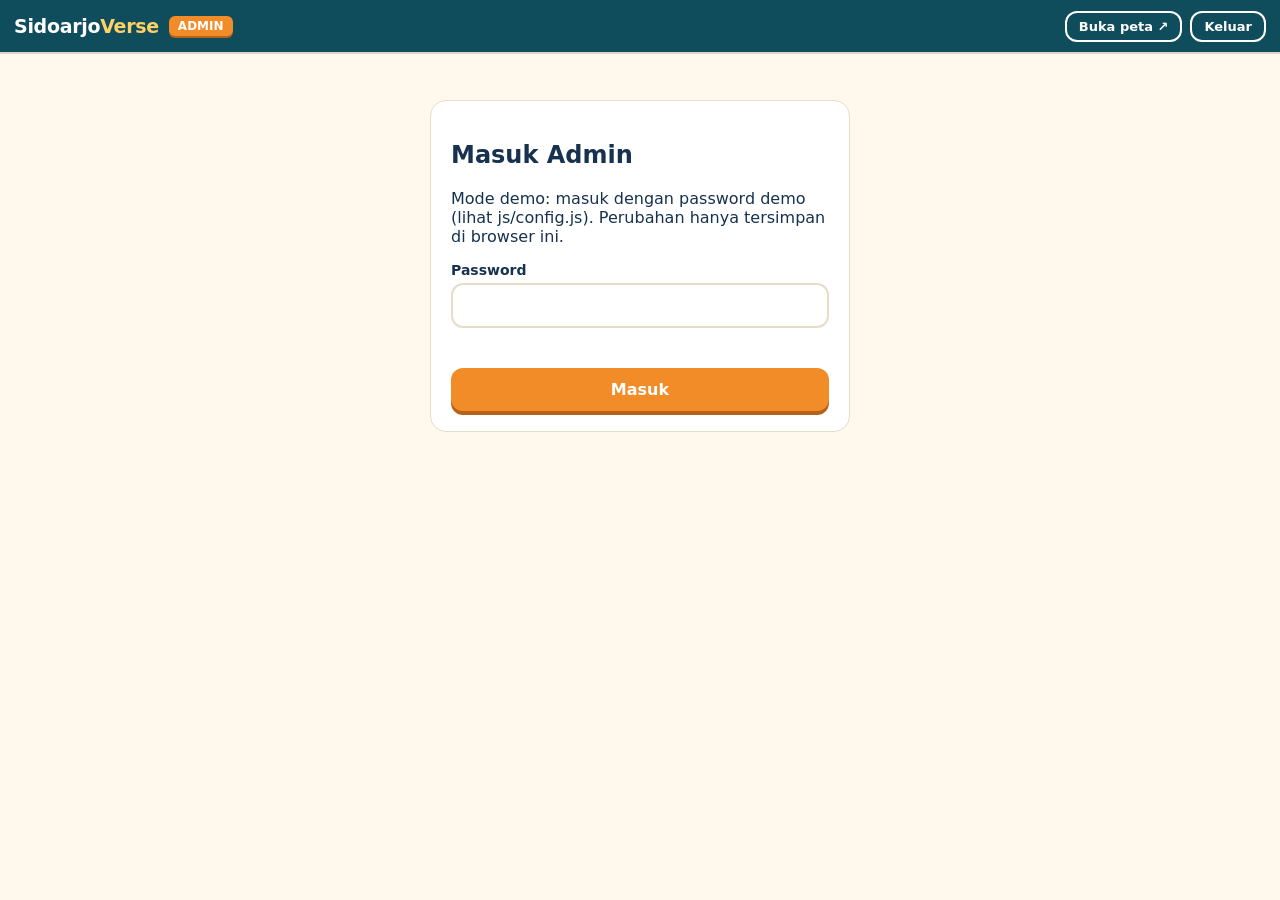
==== admin.html @ f567a107 "SidoarjoVerse: peta kota 3D, KTP warga, klasemen kecamatan, donasi, panel admin, skema Supabase Co-A" ====
<!doctype html>
<html lang="id">
<head>
<meta charset="utf-8">
<meta name="viewport" content="width=device-width, initial-scale=1">
<meta name="robots" content="noindex">
<title>Panel Admin — SidoarjoVerse</title>
<link rel="icon" href="icon.svg" type="image/svg+xml">
<link rel="stylesheet" href="css/style.css">
<link rel="stylesheet" href="css/admin.css">
</head>
<body class="admin">
<header class="top">
  <div class="brand"><span class="logo">Sidoarjo<b>Verse</b></span><span class="day">ADMIN</span></div>
  <div class="hd-act"><a href="index.html" target="_blank" class="btn ghost kecil">Buka peta ↗</a><button id="keluar" class="btn ghost kecil" hidden>Keluar</button></div>
</header>

<main class="adm">
  <section id="login" class="kotak">
    <h2>Masuk Admin</h2>
    <p class="sub" id="loginInfo"></p>
    <div class="fld" id="fldEmail"><label for="lEmail">Email</label><input id="lEmail" class="inp" type="email" autocomplete="username"></div>
    <div class="fld"><label for="lPass">Password</label><input id="lPass" class="inp" type="password" autocomplete="current-password"></div>
    <div class="err" id="lErr"></div>
    <button class="btn oren full" id="lMasuk">Masuk</button>
  </section>

  <section id="panel" hidden>
    <nav class="atabs">
      <button data-s="umum" class="on">Umum</button>
      <button data-s="bangunan">Bangunan</button>
      <button data-s="info">Info</button>
      <button data-s="donasi">Donasi</button>
      <button data-s="maskot">Maskot</button>
      <button data-s="warga">Warga</button>
      <button data-s="data">Data</button>
    </nav>
    <div id="isi"></div>
  </section>
</main>

<div class="simpanbar" id="simpanbar" hidden>
  <span id="status">Ada perubahan yang belum disimpan.</span>
  <button class="btn oren" id="simpan">💾 Simpan &amp; Publikasikan</button>
</div>

<script type="module" src="js/admin.js"></script>
</body>
</html>
---- css/style.css ----
:root {
  --teal: #0f4c5c; --teal2: #14697d; --oren: #f28c28; --kuning: #ffd166;
  --krem: #fff8ec; --ink: #16324f; --abu: #6b7a89; --garis: #e7dcc8;
  --tab-h: 64px; --top-h: 52px; --tick-h: 28px;
  --safe-b: env(safe-area-inset-bottom, 0px);
}
* { box-sizing: border-box; }
html, body { margin: 0; height: 100%; }
body {
  font-family: system-ui, -apple-system, "Segoe UI", Roboto, sans-serif; color: var(--ink); background: var(--krem);
  overflow: hidden; -webkit-tap-highlight-color: transparent;
}
button { font: inherit; cursor: pointer; }

/* header */
.top {
  position: fixed; inset: 0 0 auto 0; height: var(--top-h); z-index: 20;
  display: flex; align-items: center; justify-content: space-between; padding: 0 14px;
  background: var(--teal); color: #fff; box-shadow: 0 2px 0 rgba(0,0,0,.15);
}
.brand { display: flex; align-items: center; gap: 10px; }
.logo { font-weight: 900; font-size: 19px; letter-spacing: -.3px; }
.logo b { color: var(--kuning); }
.day { background: var(--oren); color: #fff; font-weight: 800; font-size: 12px; padding: 3px 9px; border-radius: 6px; box-shadow: 0 2px 0 #b8611a; }
.clock { display: flex; flex-direction: column; align-items: flex-end; font-size: 12px; line-height: 1.25; }
.phase { font-weight: 800; font-size: 10px; letter-spacing: .6px; background: rgba(255,255,255,.18); padding: 1px 7px; border-radius: 10px; margin-top: 2px; }

.ticker { position: fixed; top: var(--top-h); left: 0; right: 0; height: var(--tick-h); z-index: 19; background: var(--kuning); overflow: hidden; border-bottom: 2px solid #e0ae3a; }
.ticker-track { display: inline-flex; gap: 48px; white-space: nowrap; line-height: var(--tick-h); font-size: 13px; font-weight: 700; color: #4a3500; padding-left: 100%; animation: jalan 40s linear infinite; }
@keyframes jalan { to { transform: translateX(-100%); } }
@media (prefers-reduced-motion: reduce) { .ticker-track { animation-duration: 0s; padding-left: 12px; } }

/* stage */
.stage { position: fixed; top: calc(var(--top-h) + var(--tick-h)); bottom: calc(var(--tab-h) + var(--safe-b)); left: 0; right: 0; }
.view { position: absolute; inset: 0; display: none; }
.view.active { display: block; }
#map { width: 100%; height: 100%; display: block; touch-action: none; outline: none; }

.warga-card {
  position: absolute; top: 12px; left: 12px; background: var(--krem); border: 2px solid var(--teal); border-radius: 12px;
  padding: 8px 14px 6px; box-shadow: 0 4px 0 var(--teal); min-width: 150px;
}
.warga-card .lbl { font-size: 11px; font-weight: 800; letter-spacing: 1.5px; color: var(--teal2); }
.warga-card .num { font-size: 30px; font-weight: 900; line-height: 1.05; font-variant-numeric: tabular-nums; }
.warga-card .upd { font-size: 11px; color: var(--abu); }

.zoom { position: absolute; top: 12px; right: 12px; display: flex; flex-direction: column; gap: 8px; }
.zoom button {
  width: 44px; height: 44px; border-radius: 12px; border: 2px solid var(--teal); background: var(--krem);
  font-size: 24px; font-weight: 800; color: var(--teal); box-shadow: 0 3px 0 var(--teal);
}
.zoom button:active { transform: translateY(2px); box-shadow: 0 1px 0 var(--teal); }
#cariCak { font-size: 20px; color: var(--oren); }

.cta {
  position: absolute; left: 50%; bottom: 46px; transform: translateX(-50%); border: 0; border-radius: 999px;
  background: var(--oren); color: #fff; font-weight: 800; padding: 11px 20px; box-shadow: 0 4px 0 #b8611a; white-space: nowrap;
}
.cta[hidden] { display: none; }
.hint {
  position: absolute; left: 50%; bottom: 12px; transform: translateX(-50%); background: rgba(15,76,92,.85); color: #fff;
  font-size: 12px; padding: 6px 12px; border-radius: 999px; white-space: nowrap; transition: opacity .6s; pointer-events: none; max-width: 94vw; overflow: hidden; text-overflow: ellipsis;
}
.hint.hide { opacity: 0; }

.card {
  position: absolute; left: 12px; right: 12px; bottom: 12px; max-width: 420px; margin: 0 auto; background: var(--krem);
  border: 2px solid var(--teal); border-radius: 16px; padding: 16px 16px 14px; box-shadow: 0 5px 0 var(--teal); z-index: 5;
  max-height: 60%; overflow: auto; animation: naik .18s ease-out;
}
@keyframes naik { from { transform: translateY(16px); opacity: 0; } }
.card[hidden] { display: none; }
.card-x { position: absolute; top: 6px; right: 8px; border: 0; background: none; font-size: 26px; color: var(--abu); line-height: 1; }
.card h3 { margin: 0 28px 4px 0; font-size: 18px; }
.card .meta { font-size: 13px; color: var(--abu); margin: 6px 0; }
.chip { display: inline-block; font-size: 11px; font-weight: 800; padding: 2px 8px; border-radius: 999px; letter-spacing: .3px; }
.chip.selesai { background: #d8f3dc; color: #1b5e20; }
.chip.dibangun { background: #ffe8b3; color: #7a4f00; }
.chip.lahan { background: #efe3cf; color: #5c4033; }
.bar { height: 10px; background: #eadfcb; border-radius: 99px; overflow: hidden; margin: 8px 0 4px; }
.bar > i { display: block; height: 100%; background: linear-gradient(90deg, var(--oren), var(--kuning)); border-radius: 99px; }
.bubble { background: #fff; border: 2px solid var(--teal); border-radius: 14px; padding: 10px 12px; font-size: 15px; margin-top: 8px; position: relative; }

.loading { position: absolute; inset: 0; display: flex; flex-direction: column; gap: 12px; align-items: center; justify-content: center; background: var(--krem); font-weight: 700; color: var(--teal); z-index: 8; }
.loading.done { display: none; }
.spin { width: 36px; height: 36px; border: 4px solid var(--garis); border-top-color: var(--oren); border-radius: 50%; animation: putar 0.8s linear infinite; }
@keyframes putar { to { transform: rotate(360deg); } }

/* panel */
.panel { overflow: auto; padding: 18px 16px 30px; max-width: 640px; margin: 0 auto; -webkit-overflow-scrolling: touch; }
.panel h2 { margin: 4px 0 2px; font-size: 22px; }
.panel .sub { margin: 0 0 14px; color: var(--abu); font-size: 14px; }
.panel h3.sec { margin: 26px 0 2px; font-size: 17px; }
.item { background: #fff; border: 1.5px solid var(--garis); border-radius: 14px; padding: 13px 14px; margin-bottom: 10px; }
.item.pin { border-color: var(--oren); box-shadow: 0 3px 0 #f6c08a; }
.item .lab { font-size: 11px; font-weight: 800; color: var(--teal2); letter-spacing: .5px; text-transform: uppercase; }
.item h4 { margin: 3px 0 6px; font-size: 16px; }
.item p { margin: 0; white-space: pre-line; font-size: 14px; line-height: 1.5; }
.item .tgl { font-size: 12px; color: var(--abu); margin-top: 8px; }
.riw { display: flex; align-items: center; gap: 12px; padding: 10px 0; border-bottom: 1px dashed var(--garis); }
.riw .d { flex: 0 0 auto; background: var(--teal); color: #fff; font-weight: 800; font-size: 11px; border-radius: 6px; padding: 3px 7px; min-width: 54px; text-align: center; }
.riw .n { flex: 1; font-weight: 700; font-size: 14px; }
.riw .n small { display: block; font-weight: 400; color: var(--abu); font-size: 12px; }
.riw button { border: 1.5px solid var(--teal); background: none; color: var(--teal); border-radius: 8px; font-size: 12px; font-weight: 700; padding: 4px 8px; }

.btn { display: inline-flex; align-items: center; justify-content: center; gap: 6px; border: 0; border-radius: 12px; background: var(--teal); color: #fff; font-weight: 800; padding: 12px 18px; box-shadow: 0 4px 0 #082d36; text-decoration: none; }
.btn.oren { background: var(--oren); box-shadow: 0 4px 0 #b8611a; }
.btn.ghost { background: none; color: var(--teal); box-shadow: none; border: 2px solid var(--teal); }
.btn.full { width: 100%; }
.btn:active { transform: translateY(2px); box-shadow: 0 2px 0 #082d36; }
.btn[disabled] { opacity: .6; }
.lnk { background: none; border: 0; color: var(--teal2); text-decoration: underline; font-weight: 700; padding: 8px 0; }

.inp, select.inp, textarea.inp { width: 100%; font: inherit; font-size: 16px; padding: 11px 12px; border: 2px solid var(--garis); border-radius: 12px; background: #fff; color: var(--ink); }
.inp:focus { outline: none; border-color: var(--teal2); }
.fld { margin-bottom: 14px; }
.fld label { display: block; font-weight: 800; font-size: 14px; margin-bottom: 5px; }
.fld small { display: block; color: var(--abu); font-size: 12px; margin-top: 4px; }
.seg { display: flex; gap: 6px; flex-wrap: wrap; }
.seg label { flex: 1; min-width: 90px; text-align: center; border: 2px solid var(--garis); border-radius: 10px; padding: 9px 6px; font-weight: 700; font-size: 14px; background: #fff; cursor: pointer; margin: 0; }
.seg input { display: none; }
.seg input:checked + span { color: var(--teal); }
.seg label:has(input:checked) { border-color: var(--teal); background: #e6f3f5; }
.err { color: #c62828; font-size: 13px; font-weight: 700; min-height: 18px; margin: 4px 0 8px; }

.ktp-wrap { text-align: center; }
.ktp-wrap canvas { width: 100%; max-width: 480px; height: auto; border-radius: 14px; box-shadow: 0 6px 18px rgba(0,0,0,.18); }
.ktp-acts { display: flex; gap: 10px; justify-content: center; flex-wrap: wrap; margin: 14px 0; }

.klas { display: flex; align-items: center; gap: 10px; background: #fff; border: 1.5px solid var(--garis); border-radius: 12px; padding: 9px 12px; margin-bottom: 7px; }
.klas.top1 { border-color: #e6b422; background: #fff8dc; }
.klas .no { width: 26px; font-weight: 900; color: var(--teal2); text-align: center; }
.klas .nm { flex: 1; min-width: 0; }
.klas .nm b { display: block; font-size: 15px; }
.klas .nm small { color: var(--abu); font-size: 12px; }
.klas .bar { margin: 5px 0 0; height: 6px; }
.klas.saya { outline: 2px solid var(--oren); }
.hasil { display: flex; align-items: center; gap: 10px; padding: 9px 2px; border-bottom: 1px dashed var(--garis); }
.hasil canvas { width: 38px; height: 38px; border-radius: 8px; }
.hasil small { color: var(--abu); display: block; }

.don .angka { display: flex; justify-content: space-between; font-size: 13px; margin-bottom: 10px; }
.don .angka b { font-size: 16px; color: var(--teal); }
.akun a { display: flex; align-items: center; gap: 12px; background: #fff; border: 1.5px solid var(--garis); border-radius: 12px; padding: 12px 14px; margin-bottom: 8px; color: var(--ink); text-decoration: none; font-weight: 700; }
.akun a span { font-size: 22px; }
.warn { background: #fff3e0; border: 1.5px solid #ffcc80; border-radius: 12px; padding: 10px 12px; font-size: 14px; }
.mini { font-size: 12px; color: var(--abu); margin-top: 20px; }

/* tab bar */
.tabs {
  position: fixed; left: 0; right: 0; bottom: 0; height: calc(var(--tab-h) + var(--safe-b)); padding-bottom: var(--safe-b); z-index: 20;
  display: flex; background: #fff; border-top: 2px solid var(--garis);
}
.tab { flex: 1; border: 0; background: none; display: flex; flex-direction: column; align-items: center; justify-content: center; gap: 2px; color: var(--abu); font-size: 11px; font-weight: 700; position: relative; }
.tab .ic { font-size: 20px; filter: grayscale(.7); opacity: .75; padding: 2px 12px; border-radius: 999px; }
.tab.active { color: var(--teal); }
.tab.active .ic { filter: none; opacity: 1; background: #e1f0f2; }
.tab.dot::after { content: ""; position: absolute; top: 9px; right: calc(50% - 18px); width: 8px; height: 8px; background: #e63946; border-radius: 50%; }

@media (min-width: 900px) {
  .tabs { left: 50%; transform: translateX(-50%); width: 620px; bottom: 14px; border: 2px solid var(--garis); border-radius: 18px; box-shadow: 0 6px 20px rgba(0,0,0,.12); height: var(--tab-h); padding: 0; }
  .stage { bottom: 0; }
  .cta { bottom: 120px; } .hint { bottom: 92px; }
  .card { bottom: 92px; }
  .panel { padding-bottom: 110px; }
}
---- css/admin.css ----
body.admin { overflow: auto; }
.hd-act { display: flex; gap: 8px; }
.btn.kecil { padding: 6px 12px; font-size: 13px; border-color: #fff; color: #fff; }
.adm { max-width: 920px; margin: 0 auto; padding: calc(var(--top-h) + 18px) 14px 110px; }
.kotak { background: #fff; border: 1.5px solid var(--garis); border-radius: 16px; padding: 20px; max-width: 420px; margin: 30px auto; }
.atabs { display: flex; gap: 6px; flex-wrap: wrap; margin-bottom: 16px; position: sticky; top: var(--top-h); background: var(--krem); padding: 10px 0; z-index: 5; }
.atabs button { border: 2px solid var(--garis); background: #fff; border-radius: 10px; padding: 8px 14px; font-weight: 800; color: var(--abu); }
.atabs button.on { border-color: var(--teal); color: var(--teal); background: #e6f3f5; }
.grid2 { display: grid; grid-template-columns: repeat(auto-fit, minmax(200px, 1fr)); gap: 0 14px; }
.row { background: #fff; border: 1.5px solid var(--garis); border-radius: 14px; padding: 14px; margin-bottom: 12px; }
.row .hd { display: flex; justify-content: space-between; align-items: center; gap: 8px; margin-bottom: 8px; }
.row .hd b { font-size: 15px; }
.row .grid { display: grid; grid-template-columns: repeat(auto-fit, minmax(120px, 1fr)); gap: 8px 10px; }
.row .grid .fld { margin: 0; }
.row .grid .lebar { grid-column: 1 / -1; }
.fld label.k { font-size: 12px; color: var(--abu); margin-bottom: 3px; }
.row .inp, .row select.inp { padding: 8px 10px; font-size: 14px; border-radius: 9px; }
.hapus { border: 0; background: #fdecea; color: #c62828; font-weight: 800; border-radius: 8px; padding: 6px 10px; font-size: 12px; }
.tambah { margin: 4px 0 18px; }
.simpanbar { position: fixed; left: 0; right: 0; bottom: 0; display: flex; justify-content: center; align-items: center; gap: 14px; padding: 12px; background: var(--teal); color: #fff; font-weight: 700; z-index: 30; flex-wrap: wrap; }
.simpanbar[hidden] { display: none; }
.wrow { display: flex; align-items: center; gap: 10px; padding: 8px 0; border-bottom: 1px dashed var(--garis); }
.wrow span { flex: 1; }
.wrow small { color: var(--abu); display: block; }
.tip { background: #e6f3f5; border-radius: 12px; padding: 10px 12px; font-size: 13px; margin-bottom: 14px; }
textarea.inp { min-height: 90px; resize: vertical; }
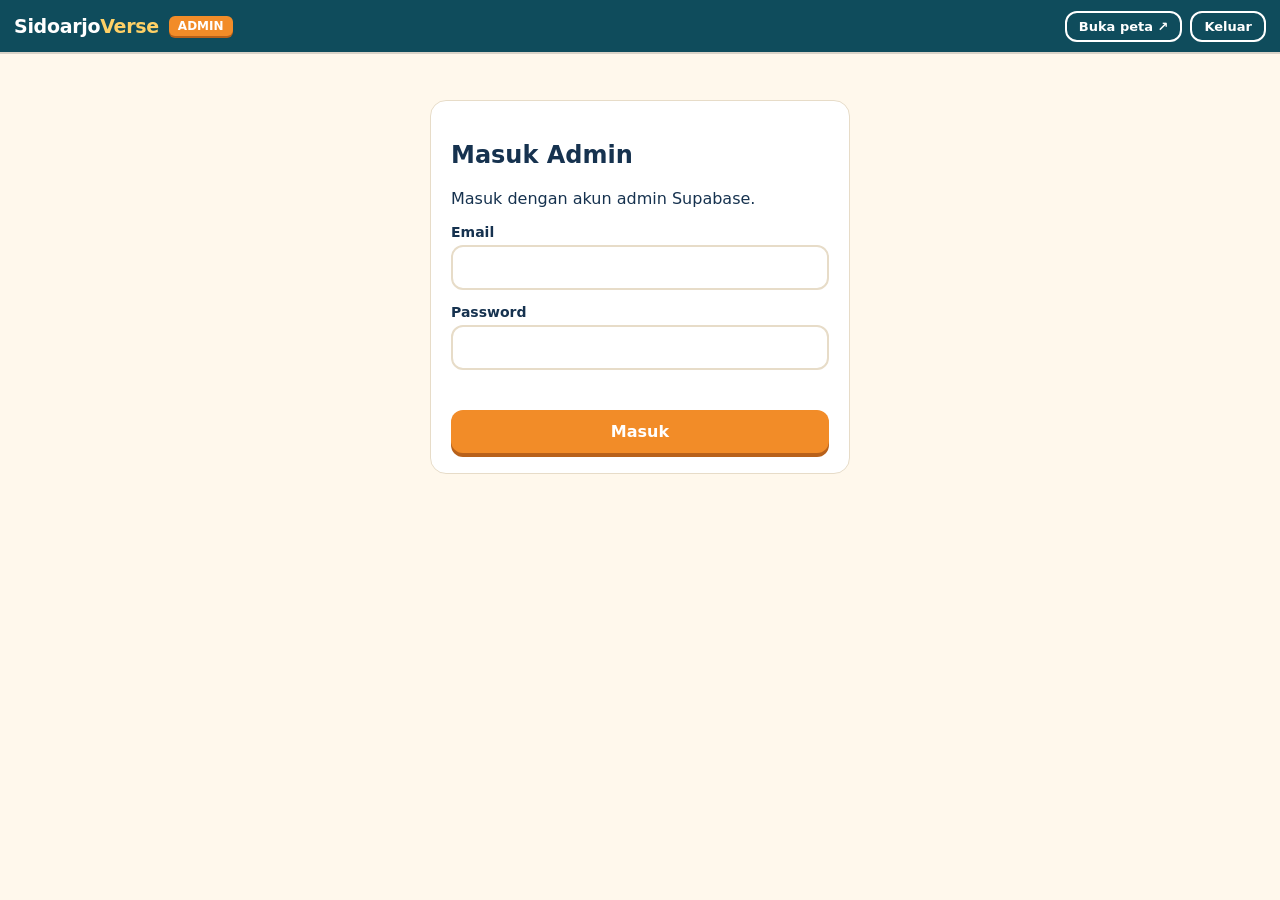
==== commit 259f31de: "Fitur Pemilu: PIN KTP, voting 1 KTP 1 suara, label jabatan di peta, admin Pemilu, jumlah KTP, peta s" ====
--- a/admin.html
+++ b/admin.html
@@ -30,6 +30,7 @@
       <button data-s="umum" class="on">Umum</button>
       <button data-s="bangunan">Bangunan</button>
       <button data-s="info">Info</button>
+      <button data-s="pemilu">Pemilu</button>
       <button data-s="donasi">Donasi</button>
       <button data-s="maskot">Maskot</button>
       <button data-s="warga">Warga</button>
--- a/css/style.css
+++ b/css/style.css
@@ -164,3 +164,23 @@
   .card { bottom: 92px; }
   .panel { padding-bottom: 110px; }
 }
+
+/* pemilu */
+.tab { font-size: 10.5px; min-width: 0; }
+.tab .ic { padding: 2px 9px; }
+.chip.jab { background: #fff3c4; color: #6b4e00; margin: 2px 0; }
+.pinbox { background: #fffaf0; border-color: #f6c08a; text-align: left; }
+.pinbox .pin { font-family: ui-monospace, monospace; font-size: 18px; letter-spacing: 2px; color: var(--teal); }
+.item.pemilu.voting { border-color: var(--teal2); box-shadow: 0 3px 0 #b7dbe1; }
+.kand { display: flex; align-items: center; gap: 10px; padding: 10px 0; border-top: 1px dashed var(--garis); }
+.kand canvas { width: 48px; height: 48px; border-radius: 10px; flex: 0 0 auto; }
+.kand .kd { flex: 1; min-width: 0; }
+.kand .kd b { display: block; font-size: 15px; }
+.kand .kd small { color: var(--abu); font-size: 12px; }
+.kand .visi { font-size: 13px; font-style: italic; margin: 3px 0 0; white-space: normal; }
+.kand .bar { margin: 6px 0 2px; height: 8px; }
+.kand.menang { background: #fff8dc; border-radius: 10px; padding: 10px 8px; }
+.kand.pilihanku { background: #e6f3f5; border-radius: 10px; padding: 10px 8px; }
+.btn.kecilv { padding: 8px 14px; font-size: 14px; }
+@media (max-width: 380px) { .tab .lbl { font-size: 9.5px; } .tab .ic { font-size: 18px; padding: 2px 6px; } }
+@media (min-width: 900px) { .tabs { width: 700px; } }
--- a/css/admin.css
+++ b/css/admin.css
@@ -24,3 +24,12 @@
 .wrow small { color: var(--abu); display: block; }
 .tip { background: #e6f3f5; border-radius: 12px; padding: 10px 12px; font-size: 13px; margin-bottom: 14px; }
 textarea.inp { min-height: 90px; resize: vertical; }
+
+.row.stat { display: flex; gap: 12px; flex-wrap: wrap; }
+.row.stat > div { flex: 1; min-width: 140px; }
+.row.stat small { display: block; color: var(--abu); font-size: 12px; }
+.row.stat b { font-size: 26px; color: var(--teal); }
+.kandrow { border-top: 1px dashed var(--garis); padding: 10px 0; }
+.btn.kecil2 { padding: 7px 12px; font-size: 13px; box-shadow: none; }
+.btn.ghost.kecil2 { color: var(--teal); border: 2px solid var(--teal); }
+.chip.selesai { background: #d8f3dc; color: #1b5e20; } .chip.lahan { background: #efe3cf; color: #5c4033; }
